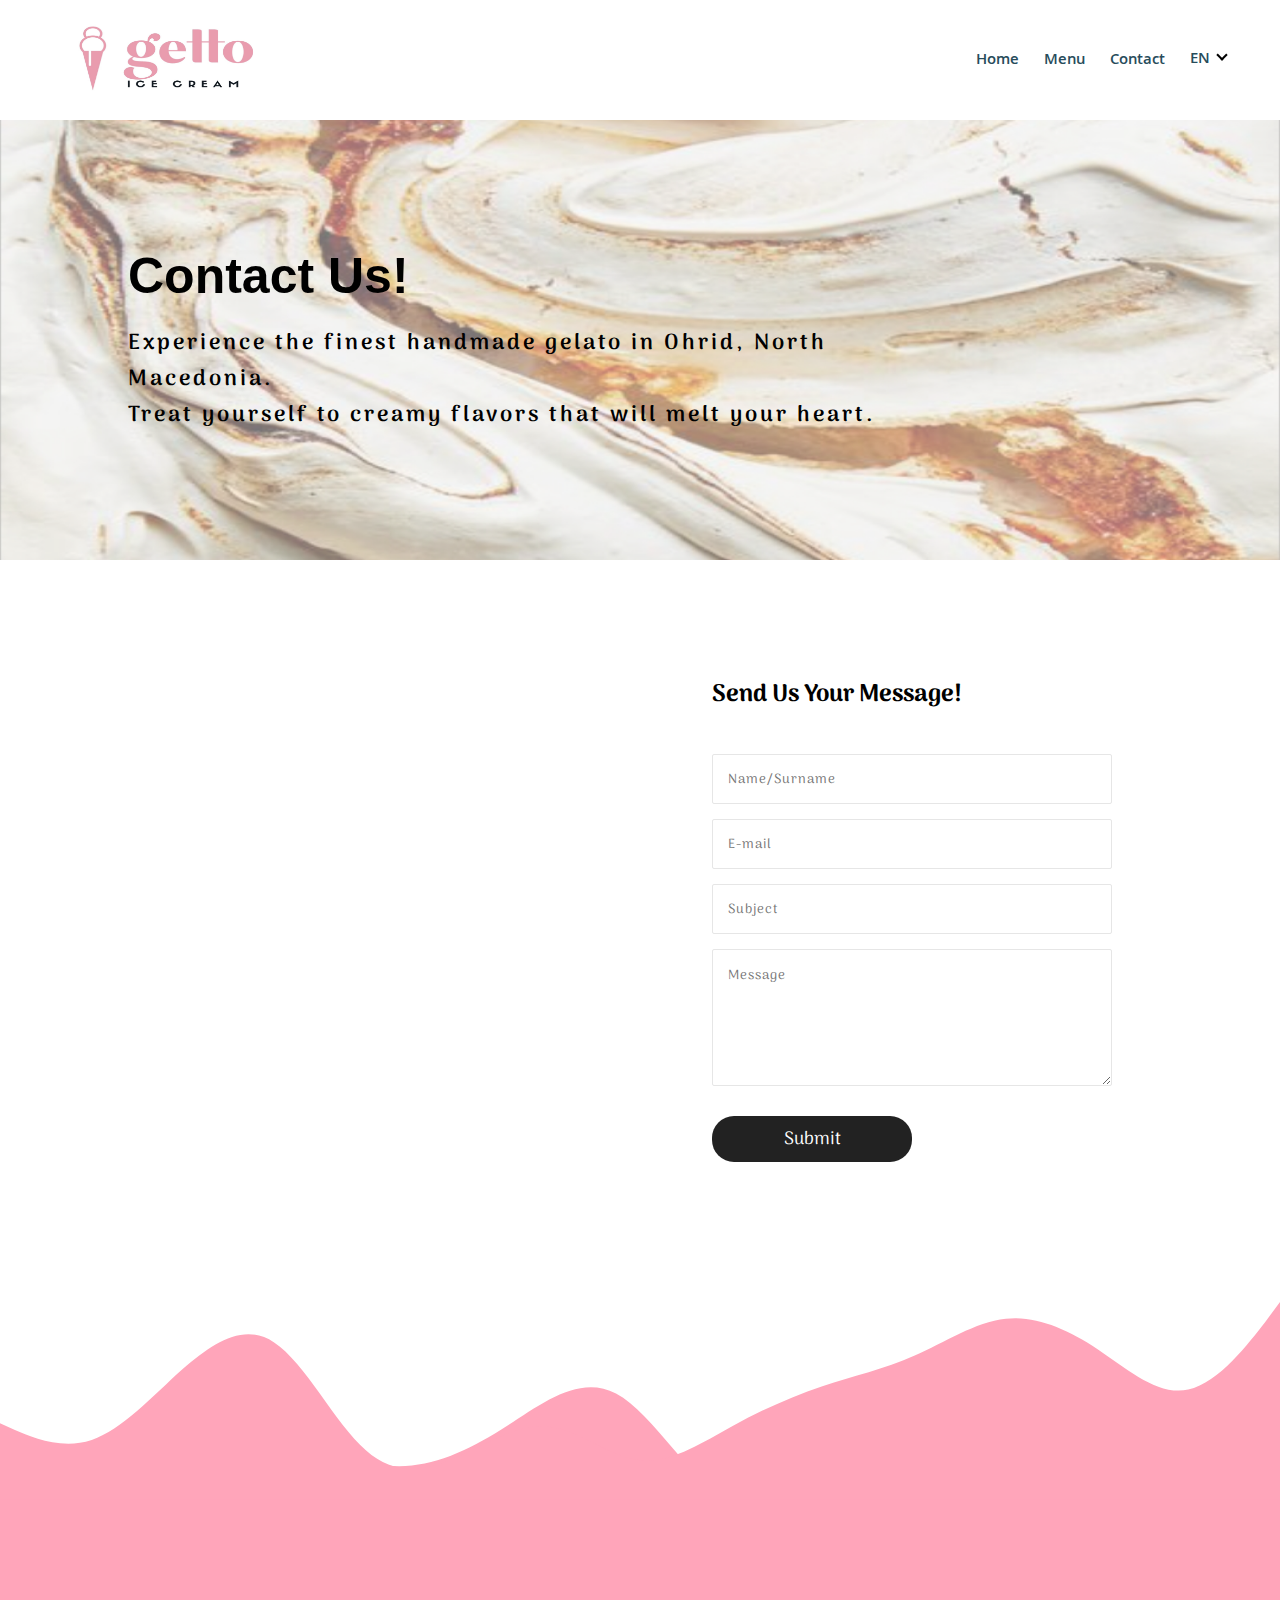
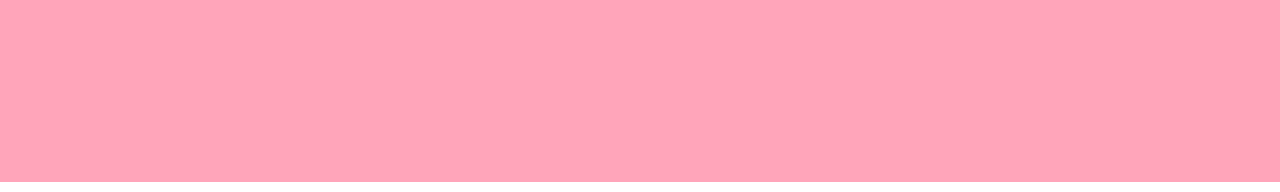
==== contact.html @ 7d17edd7 "adding contact and menu" ====
<!doctype html>
<html lang="en">
<head>
    <meta charset="UTF-8">
    <meta name="viewport"
          content="width=device-width, user-scalable=no, initial-scale=1.0, maximum-scale=1.0, minimum-scale=1.0">
    <meta http-equiv="X-UA-Compatible" content="ie=edge">

    <title>Getto Ice Cream</title>
    <meta name="author" content="Enes Ago">
    <meta name="keywords" content="">
    <meta name="description" content="">
    <meta name="copyright" content="&copy; 2024-today Getto">

    <link rel="alternate" hreflang="en" href="https://getto.com/en" />
    <link rel="alternate" hreflang="tr" href="https://getto.com/tr" />
    <link rel="alternate" hreflang="tr" href="https://getto.com/mk" />
    <link rel="alternate" hreflang="x-default" href="https://getto.com/" />

    <link rel="alternate" hreflang="en" href="https://getto.com/en" />
    <link rel="alternate" hreflang="tr" href="https://getto.com/tr" />
    <link rel="alternate" hreflang="tr" href="https://getto.com/mk" />
    <link rel="alternate" hreflang="x-default" href="https://getto.com/" />

    <link rel="icon" type="image/x-icon" href="./img/Logo.png">
    <link rel="author" type="text/plain" href="humans.txt">

    <link rel="preconnect" href="https://fonts.googleapis.com">
    <link rel="preconnect" href="https://fonts.gstatic.com" crossorigin>
    <link href="https://fonts.googleapis.com/css2?family=Arima:wght@100..700&display=swap" rel="stylesheet">
    <link href="https://fonts.googleapis.com/css2?family=Khula:wght@300;400;600;700;800&display=swap" rel="stylesheet">
    <link href="https://fonts.googleapis.com/css2?family=Kanit:ital,wght@0,100;0,200;0,300;0,400;0,500;0,600;0,700;0,800;0,900;1,100;1,200;1,300;1,400;1,500;1,600;1,700;1,800;1,900&family=Khula:wght@300;400;600;700;800&display=swap" rel="stylesheet">
    <link href="https://fonts.googleapis.com/css2?family=Titan+One&display=swap" rel="stylesheet">
    <link rel="stylesheet" href="./generalStyles.css">
    <link rel="stylesheet" href="./styles/home.css">
    <link rel="stylesheet" href="./styles/contact.css">

    <!-- Twitter -->
    <meta name="twitter:card" content="summary">
    <meta name="twitter:site" content="@AgoEnes">
    <meta name="twitter:creator" content="@AgoEnes">
    <meta name="twitter:title" content="Nafi Kompani">
    <meta name="twitter:description" content="Nafi Kompani, Company for Agriculture, best vegetables, fruits and food, Macedonia, Ohrid, Struga">
    <meta name="twitter:url" content="https://getto.com">
    <meta name="twitter:image" content="https://getto.com/Logo.png">

    <!-- Facebook -->
    <meta property="og:type" content="article">
    <meta property="og:site_name" content="Nafi Kompani">
    <meta property="article:author" content="https://www.instagram.com/agoenes/">
    <meta property="og:title" content="Nafi Kompani">
    <meta property="og:description" content="Nafi Kompani, Company for Agriculture, best vegetables, fruits and food, Macedonia, Ohrid, Struga">
    <meta property="og:url" content="https://getto.com">
    <meta property="og:image" content="https://getto.com/Logo.png">

</head>
<body>

<header class="header-menu">
    <a href="/" rel="home" class="logo">
        <img alt="logo" src="img/Logo.png" />
    </a>
    <nav id="hamburger-menu">
        <ul>
            <li>
                <a href="/" rel="home" >Home</a>
            </li>
            <li>
                <a href="/menu" rel="products">Menu</a>
            </li>
            <li>
                <a href="/contact" rel="contact">Contact</a>
            </li>
            <li id="language">

                <p>EN <i class="down-arrow"></i></p>
                <ul>
                    <li><a href="/tr/">TR</a></li>
                    <li><a href="/mk/">MK</a></li>
                </ul>

            </li>
        </ul>
    </nav>
    <section class="hamburger-menu" onclick="hamburgerMenuToggle()">
        <input class="checkbox" type="checkbox"/>
        <div class="hamburger-lines">
            <span class="line line1"></span>
            <span class="line line2"></span>
            <span class="line line3"></span>
        </div>
    </section>
</header>

<main>
    <section class="divisor-section divisor-section-1">
                    <img src="./img/home/Banner.png" alt="banner background image" class="banner-img">
<!--        <img src="./img/home/Banner2.png" alt="banner background image" class="banner-img">-->

        <article>
            <header>
                <h1>Contact Us!</h1>
            </header>
            <p>Experience the finest handmade gelato in Ohrid, North Macedonia. <br /> Treat yourself to creamy flavors that will melt your heart.</p>

        </article>

    </section>


    <section class="mapFormContainer divisor-section">
        <section class="mapContainer">
            <iframe src="https://www.google.com/maps/embed?pb=!1m14!1m8!1m3!1d12023.483268468608!2d20.8002584!3d41.1155123!3m2!1i1024!2i768!4f13.1!3m3!1m2!1s0x1350dd07aad2ebcb%3A0xaae907b801e86bd7!2sRicci%20Macedonia!5e0!3m2!1str!2smk!4v1704415167766!5m2!1str!2smk" width="600" height="450" style="border:0;" allowfullscreen="" loading="lazy" referrerpolicy="no-referrer-when-downgrade"></iframe>
        </section>
        <section class="formContainer">
            <article>
                <header>
                    <h2>Send Us Your Message!</h2>
                </header>
                <form method="post" id="frmContact">
                    <input name="Name/Surname" type="text" placeholder="Name/Surname" id="fullname" />
                    <input name="email" type="email" placeholder="E-mail" id="email" />
                    <input name="Subject" type="text" placeholder="Subject" id="subject" />
                    <textarea name="message" placeholder="Message" id="message" cols="30" rows="5"></textarea>


                    <button>Submit</button>
                </form>
            </article>
        </section>
    </section>



</main>

<footer>

    <img class="wavyBg" src="./img/FooterBG.svg" alt="background svg">
    <div class="footer-container">

    </div>

</footer>


<script defer src="./script.js"></script>

</body>
</html>
---- generalStyles.css ----
*{
    margin: 0;
    padding: 0;
    list-style: none;
    text-decoration: none;
    box-sizing: border-box;
    font-family: "Arima", system-ui;

}

html, body{
    height: 100%;
    width: 100%;
}

body {
    display: grid;
    grid-template-areas:
    "header-menu"
    "main"
    "footer";

    grid-template-columns: 1fr;
    grid-template-rows: auto 1fr auto;
}


/*scrollbar*/
/* width */
::-webkit-scrollbar {
    width: 7px;
}

/* Track */
::-webkit-scrollbar-track {
    background: #f1f1f1;
}

/* Handle */
::-webkit-scrollbar-thumb {
    background: rgb(177, 177, 177);
}

/* Handle on hover */
::-webkit-scrollbar-thumb:hover {
    background: #555;
}






.active-nav{
    pointer-events: all !important;
    opacity: 100% !important;
    left: 0 !important;
}

.divisor-section{
    width: 100%;
    background: #fff;
}
.wavyBg{
    width: 100%;
}

.header-menu{
    grid-area: header-menu;

    height: 120px;
    display: flex;
    justify-content: space-between;
    align-items: center;
    margin: 0 50px;

    background-color: #fff;
}
.header-menu .logo{
    display: flex;
    align-items: center;
    margin-left: 20px;
    height: 100%;
}
.header-menu .logo img{
    height: 65%;
    /*border-radius: 50%;*/

}
.header-menu .logo .logo-text{
    font-size: 38px;
    font-weight: 700;
    display: flex;
    flex-direction: column;
    align-items: center;
    color: #274C5B;
}
.header-menu nav ul{
    display: flex;
    gap: 25px;

}
.header-menu nav ul li a{
    font-family: "Khula", sans-serif;
    color: #274C5B;
    font-weight: 600;
    font-size: 16px;
}
.header-menu nav ul li a:hover{
    color: #4688a3;
}
.hamburger-menu{
    display: none;
}
#language{
    position: relative;
    cursor: pointer;
}
#language > p{
    position: relative;

    font-family: "Khula", sans-serif;

    color: #274C5B;
    font-weight: 600;
    font-size: 16px;
}

#language .down-arrow{
    border: solid black;
    border-width: 0 2px 2px 0;
    display: inline-block;
    padding: 3px;
    transform: rotate(45deg);
    -webkit-transform: rotate(45deg);
    margin: 4px;
}
#language ul {
    display:none;
    position:absolute;
    z-index: 20;
    left:0;
    background: #4c9e9e;
    float:left;

    width: 50px;
}
#language:hover ul {
    display:block;
}
#language ul li{
    border-bottom: 1px solid #FFFFFF4C;
}
#language ul li:hover, #language ul li:hover a{
    background-color: #008080;
}
#language ul li, #language ul li a {
    align-items: center;

    height: 50px;
    width: 100%;
    line-height: 50px;
    text-align: center;

    font-weight: 500;
    color: #fff;
}


main{
    grid-area: main;
}
footer{
    grid-area: footer;
}


/* footer */
footer{
    padding: 250px 0;
    min-height: 100px;
    background: #fff;

    display: flex;
    flex-direction: column;
    justify-content: center;
    align-items: center;
    position: relative;
}
footer .footer-container{
    background: #FFA5BA;
    min-height: 200px;
    width: 100%;
}

@media only screen and (max-width: 1000px){

    /* header */
    .header-menu .logo{
        gap: 15px;
    }
    .header-menu .logo span{
        font-size: 25px;
    }
    .header-menu nav{
        position: absolute;
        pointer-events: none;
        opacity: 0;
        top: 150px;
        left: -100%;
        z-index: 20;

        background-color: #4c9e9e;
        width: 100%;

        transition:  0.4s ease-in-out;
    }
    .header-menu nav ul{
        flex-direction: column;
        gap: 0;
    }
    .header-menu nav ul li{
        border-bottom: 1px solid #FFFFFF4C;
    }
    .header-menu nav ul li:hover{
        background-color: #008080;
    }
    .header-menu nav ul li, .header-menu nav ul li a{
        height: 75px;
        width: 100%;
        line-height: 75px;
        text-align: center;

        font-size: 24px;
        font-weight: 500;
        color: #fff;
    }

    #language ul, #language ul li{
        width: 100%;
    }
    #language > p{
        height: 75px;
        width: 100%;
        line-height: 75px;
        text-align: center;

        font-size: 22px;
        font-weight: 500;
        color: #fff;
    }
    #language .down-arrow{
        border-color: #FFFFFFCC;
    }
    #language:hover .down-arrow {
        border-color: #fff;
    }


    .hamburger-menu{
        display: flex;
        align-items: center;
        justify-content: center;
        position: relative;
        margin-right: 10px;
    }
    .hamburger-menu .checkbox {
        position: absolute;
        display: block;
        height: 32px;
        width: 32px;
        z-index: 5;
        opacity: 0;
        cursor: pointer;
    }

    .hamburger-menu .hamburger-lines {
        height: 26px;
        width: 32px;
        position: absolute;
        z-index: 2;
        display: flex;
        flex-direction: column;
        justify-content: space-between;
        align-items: flex-end;
    }

    .hamburger-menu .hamburger-lines .line {
        display: block;
        height: 4px;
        width: 100%;
        border-radius: 10px;
        background: #0e2431;
    }

    .hamburger-menu .hamburger-lines .line1 {
        transition:  0.4s ease-in-out;
    }

    .hamburger-menu .hamburger-lines .line2 {
        transition: 0.4s ease-in-out;
    }

    .hamburger-menu .hamburger-lines .line3 {
        transition:  0.4s ease-in-out;
    }
    .hamburger-menu input[type="checkbox"]:checked ~ .menu-items {
        transform: translateX(0);
    }

    .hamburger-menu input[type="checkbox"]:checked ~ .hamburger-lines .line1 {
        width: 90%;
    }

    .hamburger-menu input[type="checkbox"]:checked ~ .hamburger-lines .line2 {
        width: 60%;
    }

    .hamburger-menu input[type="checkbox"]:checked ~ .hamburger-lines .line3 {
        width: 90%;
    }

}
---- styles/home.css ----
/* section 1 */
.divisor-section-1{
    position: relative;
    display: flex;
    align-items: center;
}
.divisor-section-1 img{
    width: 100%;
}
.divisor-section-1 article {
    /* font-family: "Arima", system-ui; */
    font-family: Helvetica;

    position: absolute;
    z-index: 10;
    top: 50%;
    left: 40%;
    transform: translate(-50%, -50%);
    display: flex;
    flex-direction: column;
}
.divisor-section-1 article header h1{
    /* font-family: "Arima", system-ui; */
    font-family: Helvetica;

    font-size: 50px;
    font-weight: 900;
    color: #000;
    margin-bottom: 20px;

}
.divisor-section-1 article p{
     font-family: "Arima", system-ui;
    /*font-family: Helvetica;*/

    font-size: 22px;
    font-weight: 600;
    letter-spacing: 3px;
    color: #000;
}


/* section 2 */
.divisor-section-2{
    padding: 50px 0;
    display: flex;
    flex-wrap: wrap;
    justify-content: center;
    align-items: center;
    gap: 30px;
}
.divisor-section-2 article{
    width: 35%;
}
.divisor-section-2 article header h2{
    /* font-family: "Arima", system-ui; */
    font-family: Helvetica;

    font-size: 30px;
    font-weight: 700;
    color: #000;
    margin-bottom: 20px;
}
.divisor-section-2 article p {
    /* font-family: "Arima", system-ui; */
    font-family: Helvetica;

    font-size: 18px;
    font-weight: 400;
    color: #525C60;
}
.divisor-section-2 img{
    width: 25%;
}



/* section 3 */
.divisor-section-3{
    position: relative;
    /*padding: 50px 0;*/
    display: flex;
    flex-direction: column;
    z-index: -5;
}
.divisor-section-3 .parallaxBackground{
    position: absolute;
    width: 100%;
    height: 75%;
    bottom: -4%;
    object-fit: cover;
}
.divisor-section-3 .wavyBg{
    width: 100%;
}
.divisor-section-3 .section-3-container{
    min-height: 350px;
    background-color: #C69CB7;

    display: flex;
    flex-direction: column;
    align-items: center;
    justify-content: center;

    gap: 30px;
}
.divisor-section-3 .section-3-container > header h2{
    font-family: "Khula", sans-serif;
    font-size: 50px;
    font-weight: 900;
    color: #fff;
    text-align: center;
}
.divisor-section-3 .section-3-container ul{
    display: flex;
    flex-wrap: wrap;
    align-items: center;
    justify-content: center;
    gap: 50px;
    margin: 20px;
}
.divisor-section-3 .section-3-container ul li{
    z-index: 5;
}
.divisor-section-3 .section-3-container ul li article {
    width: 300px;
    height: 250px;
    display: flex;
    flex-direction: column;
    align-items: flex-start;
    justify-content: center;
    gap: 5px;
    background-color: #FDEFEE;
    border-radius: 50px;
    padding: 20px;
}
.divisor-section-3 .section-3-container ul li article img{
    width: 75px;
}
.divisor-section-3 .section-3-container ul li article h3{
    font-family: "Kanit", sans-serif;
    font-size: 30px;
    font-weight: 700;
    color: #072233;
}
.divisor-section-3 .section-3-container ul li article p{
    font-family: "Kanit", sans-serif;
    font-size: 20px;
    font-weight: 400;
    color: #54595F;
}



/* section 4 */
.divisor-section-4{
    padding: 125px 0;
    display: flex;
    flex-wrap: wrap;
    justify-content: center;
    align-items: center;
    gap: 30px;
}
.divisor-section-4 article{
    width: 45%;
}
.divisor-section-4 article header h2{
    /* font-family: "Arima", system-ui; */
    font-family: Helvetica;

    font-size: 35px;
    font-weight: 500;
    color: #000;
    margin-bottom: 20px;
}
.divisor-section-4 article p {
    /* font-family: "Arima", system-ui; */
    font-family: Helvetica;

    font-size: 18px;
    font-weight: 400;
    color: #525C60;
}
.divisor-section-4 img{
    width: 30%;
}



/* section 5 */
.divisor-section-5{
    padding: 75px 0;
    display: flex;
    flex-direction: column;
    justify-content: center;
    align-items: center;
    gap: 30px;
}
.divisor-section-5 header h2{
    /* font-family: "Arima", system-ui; */
    font-family: Helvetica;

    font-size: 45px;
    font-weight: 500;
    color: #000;
    margin-bottom: 20px;
}
.divisor-section-5 ul{
    width: 70%;
    display: flex;
    flex-wrap: wrap;
    justify-content: space-between;
    align-items: center;
}
.divisor-section-5 ul li a article{
    width: 250px;
    height: 350px;
    display: flex;
    flex-direction: column;
    text-align: center;
    gap: 5px;
}
.divisor-section-5 ul li a article div{
    height: 70%;
}
.divisor-section-5 ul li a article div img{
    width: 100%;
}
.divisor-section-5 ul li a article h3{
    font-family: "Titan One", sans-serif;
    font-size: 35px;
    font-weight: 600;
    color: #000;
}
.divisor-section-5 ul li a article p{
    font-family: "Kanit", sans-serif;
    font-size: 15px;
    font-weight: 400;
    color: #54595F;
}
.divisor-section-5 ul li a article h4{
    font-family: "Titan One", sans-serif;
    font-size: 27px;
    font-weight: 600;
    color: #FFA5BA;
}



/* responsive */
@media only screen and (max-width: 1075px) {
    .divisor-section-1 img{
        height: 320px;
        object-fit: cover;
    }
    .divisor-section-1 article{
        left: 50%;
        transform: translate(-50%, -50%);
        width: 100%;
        padding: 30px 15px;
        text-align: center;
    }

    .divisor-section-1 article header h1 {
        font-size: 35px;
    }

    .divisor-section-2{
        flex-direction: column;
    }
    .divisor-section-2 article{
        width: 80%;
    }
    .divisor-section-2 article header{
        text-align: center;
    }
    .divisor-section-2 img {
        width: 40%;
    }

    .divisor-section-4{
        flex-direction: column;
    }
    .divisor-section-4 article{
        width: 80%;
    }
    .divisor-section-4 article header{
        text-align: center;
    }
    .divisor-section-4 img {
        width: 40%;
    }

    .divisor-section-5 ul {
        width: 100%;
        justify-content: center;
        gap: 70px;
    }

}

@media only screen and (max-width: 800px) {
    .divisor-section-2 img, .divisor-section-4 img {
        width: 55%;
    }

}
---- styles/contact.css ----
/* map form container */
.mapFormContainer{
    display: flex;
    justify-content: space-evenly;
    align-items: center;
    flex-wrap: wrap;
    margin: 75px 0;
}
.mapFormContainer .formContainer {
    min-width: 40%;
    margin: 40px 0;
}
.mapFormContainer .formContainer article{
    display: flex;
    flex-direction: column;
    gap: 40px;

}
.mapFormContainer .formContainer #frmContact{
    display: flex;
    flex-direction: column;
    gap: 15px;
}
.mapFormContainer .formContainer input {
    max-width: 400px;
    height: 50px;
    padding: 15px;
    color: rgb(85, 85, 85);
    letter-spacing: 1px;
    border: 1px solid rgb(230, 230, 230);
    border-radius: 2px;

}
.mapFormContainer .formContainer textarea{
    max-width: 400px;
    letter-spacing: 1px;
    padding: 15px;
    color: rgb(85, 85, 85);
    border: 1px solid rgb(230, 230, 230);
    border-radius: 2px;
}
.mapFormContainer .formContainer button{
    width: 200px;
    background: rgb(34, 34, 34);
    color: #fff;
    border-radius: 22px;
    height: 46px;
    border: none;
    cursor: pointer;
    transition: 300ms;
    font-size: 18px;
    margin: 15px 0;
}
.mapFormContainer .formContainer button:hover {
    background: #e65540;
}
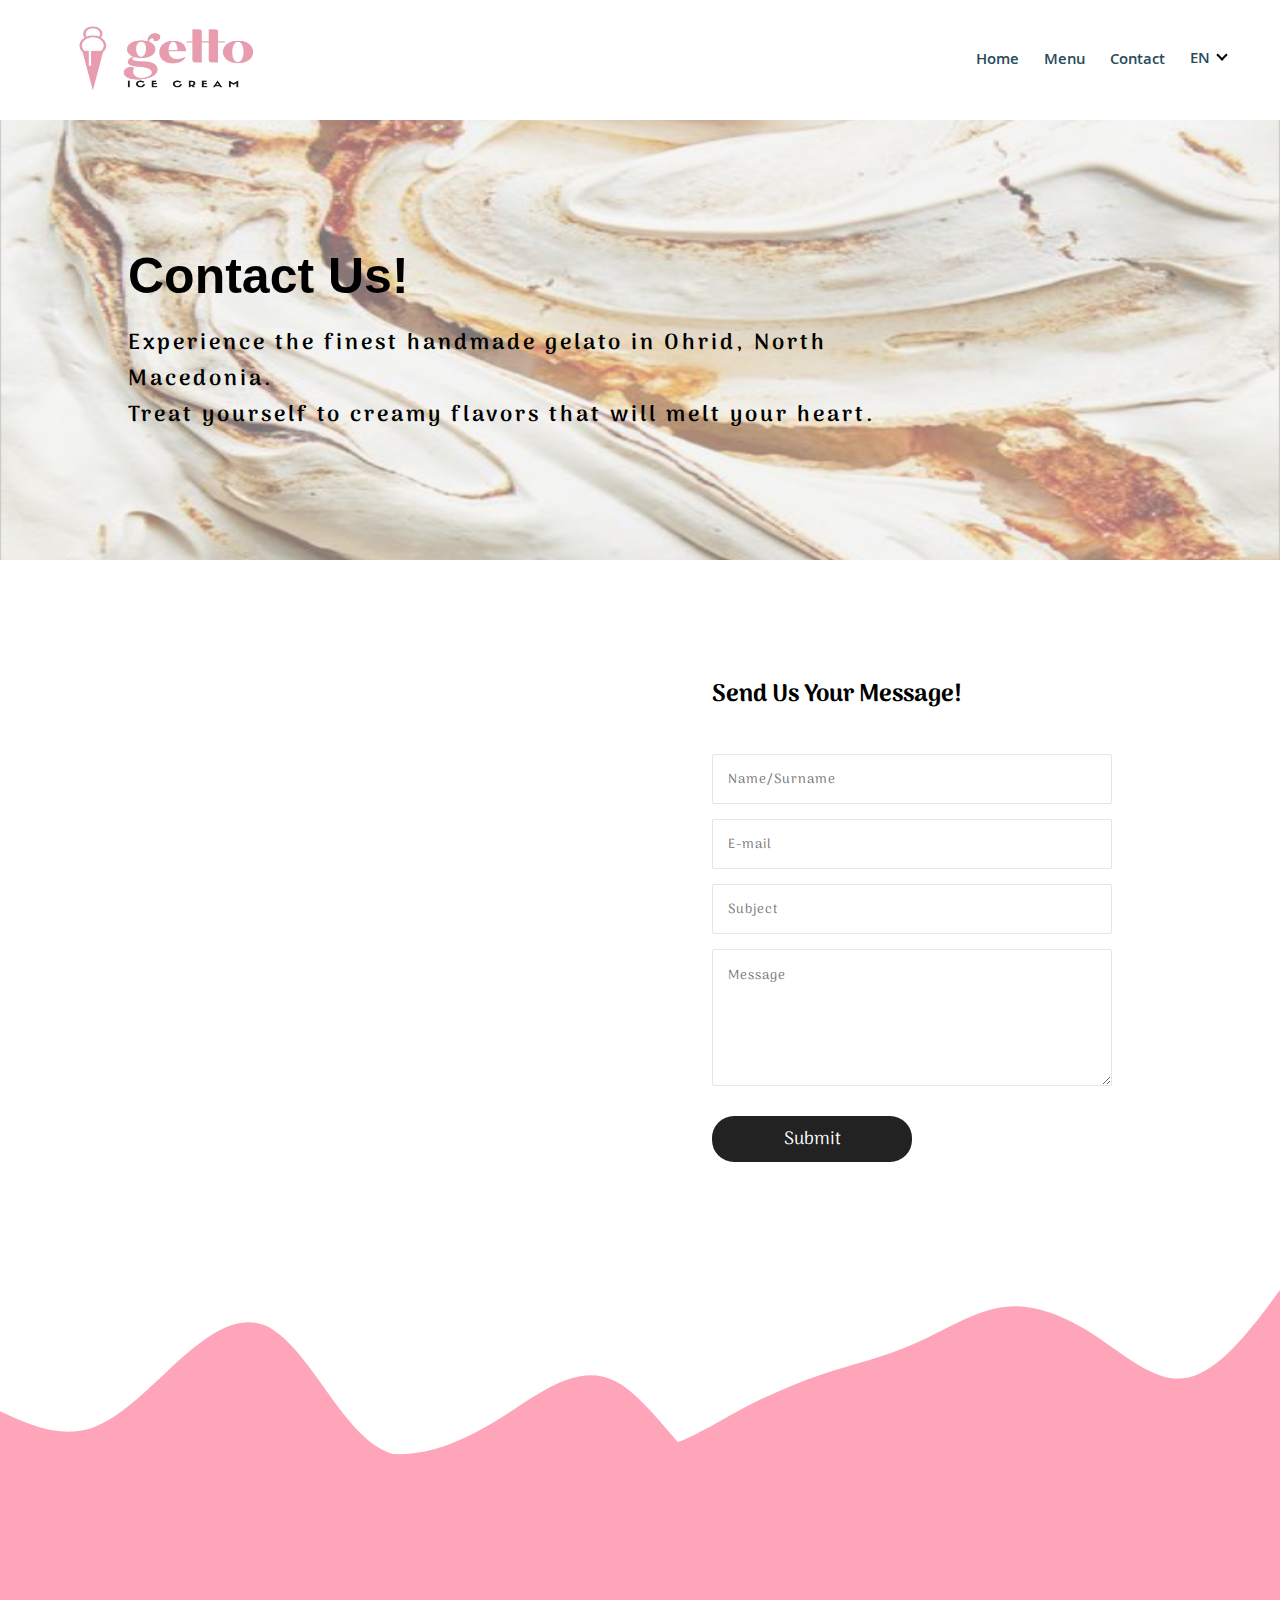
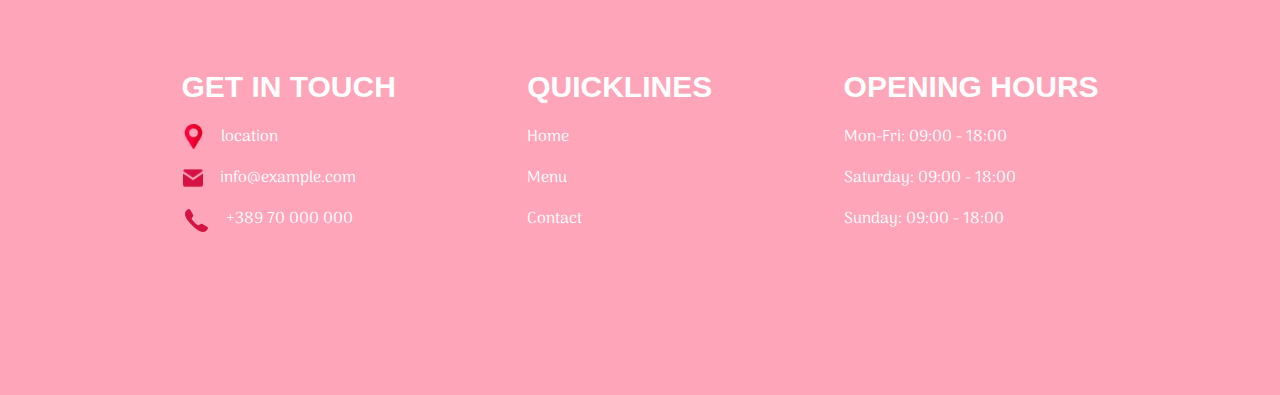
==== commit e3c60d53: "finishing the essentials" ====
--- a/contact.html
+++ b/contact.html
@@ -139,9 +139,86 @@
     <img class="wavyBg" src="./img/FooterBG.svg" alt="background svg">
     <div class="footer-container">
 
+        <div>
+            <header>
+                <h3>
+                    GET IN TOUCH
+                </h3>
+            </header>
+            <ul>
+                <li>
+                    <a href="#">
+                        <img class="footer-icon" src="./img/icons/location.png" alt="location icon" height="25px">
+                        <p>location</p>
+                    </a>
+                </li>
+                <li>
+                    <a href="mailto:example@example.com">
+                        <img class="footer-icon" src="./img/icons/mail.png" alt="location icon">
+                        <p>info@example.com</p>
+                    </a>
+                </li>
+                <li>
+                    <a href="tel:38970000000">
+                        <img class="footer-icon" src="./img/icons/phone.png" alt="location icon">
+                        <p>+389 70 000 000</p>
+                    </a>
+                </li>
+            </ul>
+        </div>
+        <div>
+            <header>
+                <h3>
+                    QUICKLINES
+                </h3>
+            </header>
+            <ul>
+                <li>
+                    <a href="/">
+                        <p>Home</p>
+                    </a>
+                </li>
+                <li>
+                    <a href="/menu">
+                        <p>Menu</p>
+                    </a>
+                </li>
+                <li>
+                    <a href="/contact">
+                        <p>Contact</p>
+                    </a>
+                </li>
+            </ul>
+        </div>
+        <div>
+            <header>
+                <h3>
+                    OPENING HOURS
+                </h3>
+            </header>
+            <ul>
+                <li>
+                    <a href="#">
+                        <p>Mon-Fri: 09:00 - 18:00</p>
+                    </a>
+                </li>
+                <li>
+                    <a href="#">
+                        <p>Saturday: 09:00 - 18:00</p>
+                    </a>
+                </li>
+                <li>
+                    <a href="#">
+                        <p>Sunday: 09:00 - 18:00</p>
+                    </a>
+                </li>
+            </ul>
+        </div>
+
     </div>
 
 </footer>
+
 
 
 <script defer src="./script.js"></script>
--- a/generalStyles.css
+++ b/generalStyles.css
@@ -177,7 +177,7 @@
 
 /* footer */
 footer{
-    padding: 250px 0;
+    padding-top: 350px;
     min-height: 100px;
     background: #fff;
 
@@ -188,9 +188,36 @@
     position: relative;
 }
 footer .footer-container{
+    padding: 100px 50px;
     background: #FFA5BA;
-    min-height: 200px;
-    width: 100%;
+    min-height: 425px;
+    height: auto;
+    width: 100%;
+    display: flex;
+    justify-content: space-evenly;
+    align-items: center;
+}
+footer .footer-container div{
+    height: 100%;
+}
+
+footer .footer-container div h3{
+    font-family: Helvetica;
+
+    font-size: 30px;
+    font-weight: 700;
+    color: #fff;
+    margin-bottom: 20px;
+}
+footer .footer-container div ul {
+    display: flex;
+    flex-direction: column;
+    gap: 15px;
+}
+footer .footer-container div ul li a{
+    display: flex;
+    gap: 15px;
+    color: #fff;
 }
 
 @media only screen and (max-width: 1000px){
--- a/styles/home.css
+++ b/styles/home.css
@@ -278,6 +278,12 @@
         width: 40%;
     }
 
+    .divisor-section-3 .parallaxBackground{
+
+        height: 75%;
+        bottom: 20%;
+    }
+
     .divisor-section-4{
         flex-direction: column;
     }
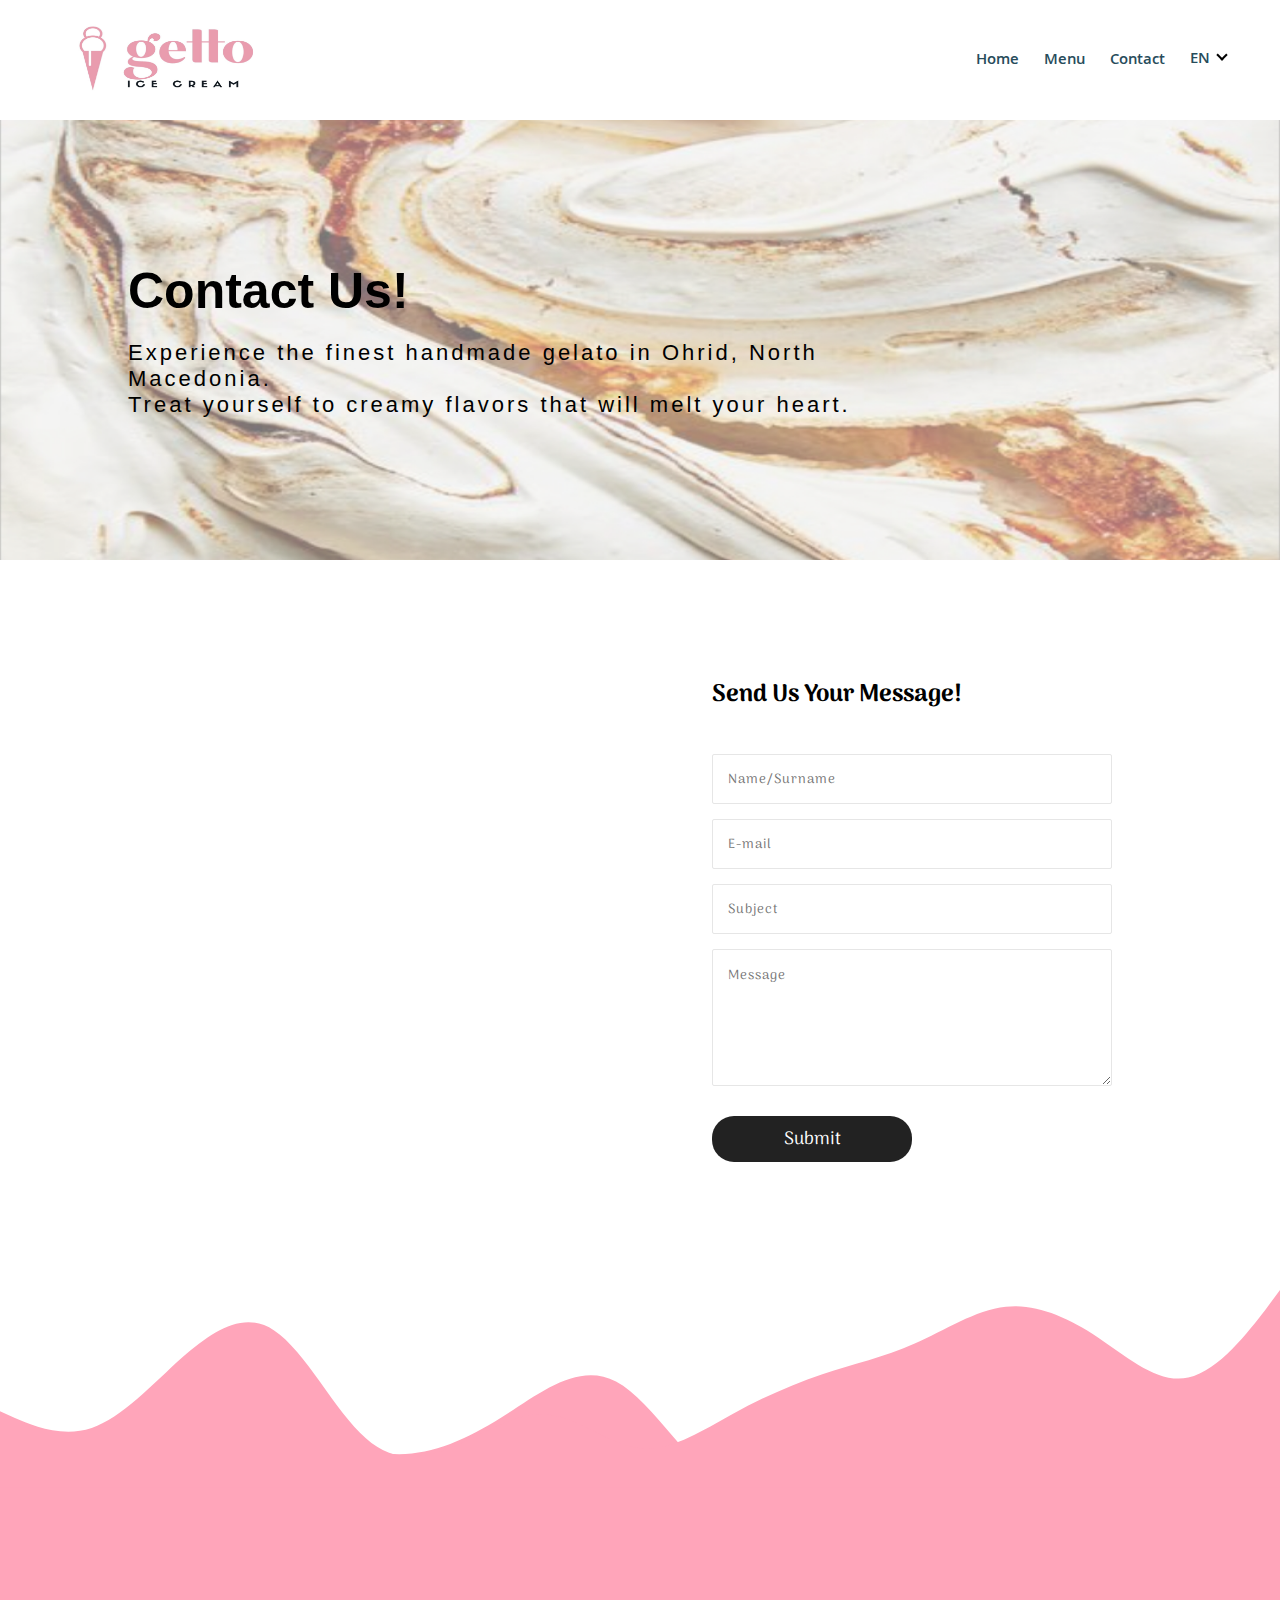
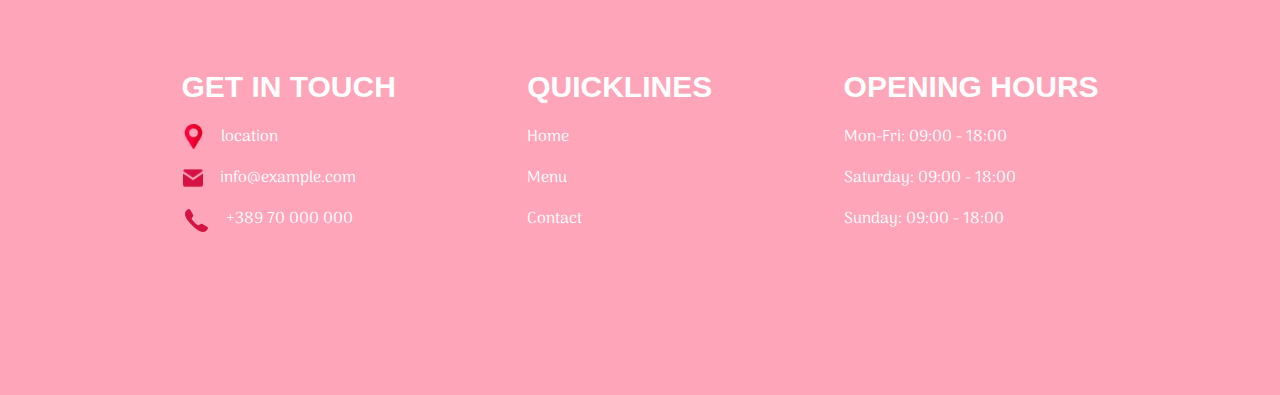
==== commit 438abdc6: "fix" ====
--- a/contact.html
+++ b/contact.html
@@ -110,7 +110,7 @@
 
     <section class="mapFormContainer divisor-section">
         <section class="mapContainer">
-            <iframe src="https://www.google.com/maps/embed?pb=!1m14!1m8!1m3!1d12023.483268468608!2d20.8002584!3d41.1155123!3m2!1i1024!2i768!4f13.1!3m3!1m2!1s0x1350dd07aad2ebcb%3A0xaae907b801e86bd7!2sRicci%20Macedonia!5e0!3m2!1str!2smk!4v1704415167766!5m2!1str!2smk" width="600" height="450" style="border:0;" allowfullscreen="" loading="lazy" referrerpolicy="no-referrer-when-downgrade"></iframe>
+            <iframe src="https://www.google.com/maps/embed?pb=!1m18!1m12!1m3!1d3006.0086702664207!2d20.796272375541598!3d41.11250171300161!2m3!1f0!2f0!3f0!3m2!1i1024!2i768!4f13.1!3m3!1m2!1s0x1350dca458b1aa21%3A0xd3267f5310ee9315!2sLe%20Petit%20Bistro%20Lihnidos!5e0!3m2!1str!2smk!4v1714212336794!5m2!1str!2smk" width="600" height="450" style="border:0;" allowfullscreen="" loading="lazy" referrerpolicy="no-referrer-when-downgrade"></iframe>
         </section>
         <section class="formContainer">
             <article>
--- a/styles/home.css
+++ b/styles/home.css
@@ -30,11 +30,11 @@
 
 }
 .divisor-section-1 article p{
-     font-family: "Arima", system-ui;
-    /*font-family: Helvetica;*/
+     /*font-family: "Arima", system-ui;*/
+    font-family: Helvetica;
 
     font-size: 22px;
-    font-weight: 600;
+    font-weight: 500;
     letter-spacing: 3px;
     color: #000;
 }
@@ -94,8 +94,8 @@
     width: 100%;
 }
 .divisor-section-3 .section-3-container{
-    min-height: 350px;
-    background-color: #C69CB7;
+    min-height: 600px;
+    background-color: #FFA6C9;
 
     display: flex;
     flex-direction: column;
@@ -124,30 +124,44 @@
 }
 .divisor-section-3 .section-3-container ul li article {
     width: 300px;
-    height: 250px;
-    display: flex;
-    flex-direction: column;
-    align-items: flex-start;
-    justify-content: center;
+    height: 300px;
+    display: flex;
+    flex-direction: column;
+    align-items: center;
+    justify-content: center;
+    text-align: left;
     gap: 5px;
-    background-color: #FDEFEE;
+    background-color: #fff;
     border-radius: 50px;
     padding: 20px;
 }
+.divisor-section-3 .section-3-container ul li article .first{
+    height: 80%;
+    width: 100%;
+    display: flex;
+    align-items: end;
+    justify-content: center;
+}
+.divisor-section-3 .section-3-container ul li article .second {
+    height: 20%;
+}
 .divisor-section-3 .section-3-container ul li article img{
-    width: 75px;
+    width: 60%;
+}
+.divisor-section-3 .section-3-container ul li article img:nth-child(2) {
+    width: 100%;
 }
 .divisor-section-3 .section-3-container ul li article h3{
     font-family: "Kanit", sans-serif;
     font-size: 30px;
     font-weight: 700;
-    color: #072233;
+    color: #FFA6C9;
 }
 .divisor-section-3 .section-3-container ul li article p{
     font-family: "Kanit", sans-serif;
     font-size: 20px;
     font-weight: 400;
-    color: #54595F;
+    color: #FFA6C9;
 }
 
 
